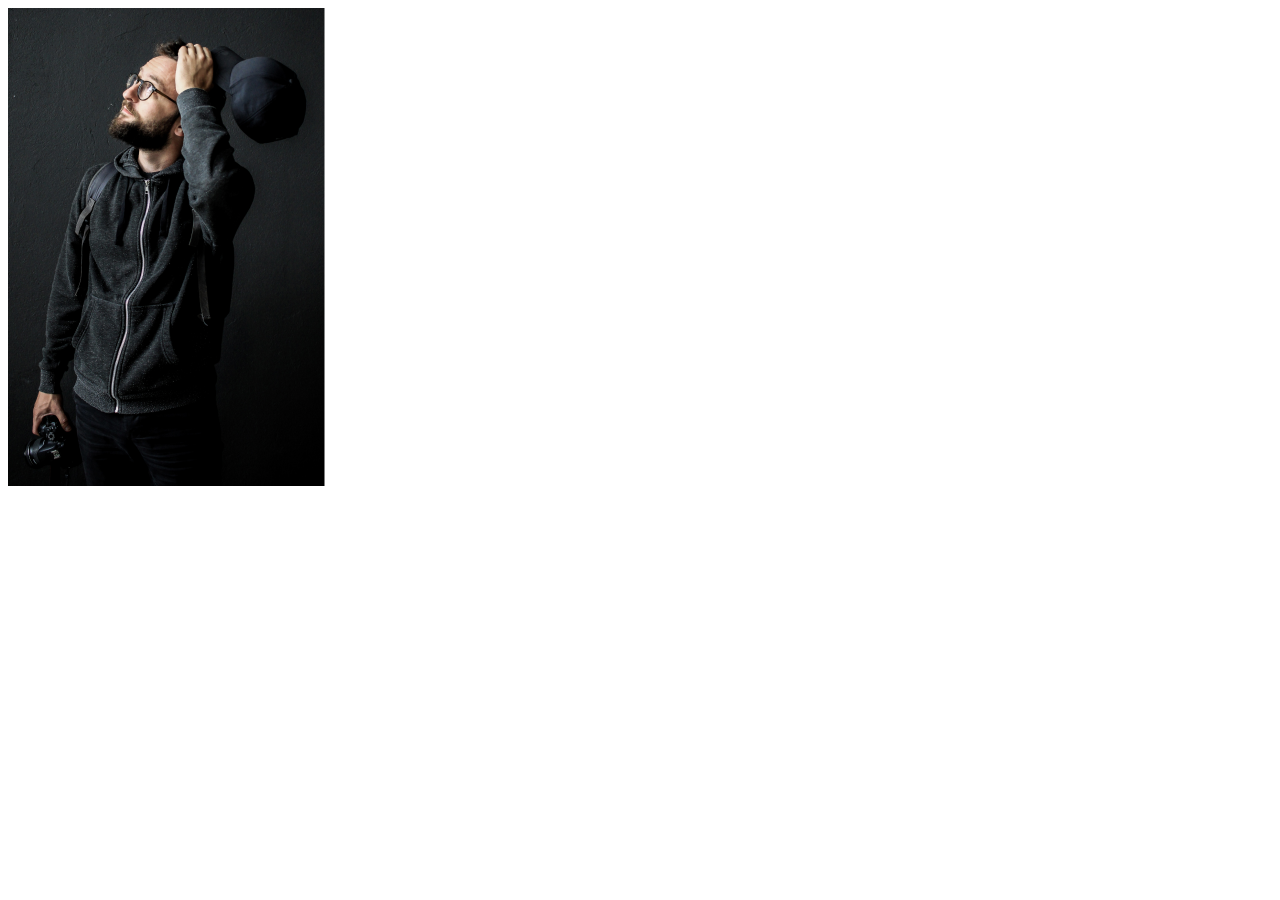
==== src/index.html @ 179595b4 "Первичная инициализация" ====
<!DOCTYPE html>
<html lang="en">
<head>
    <meta charset="UTF-8">
    <meta http-equiv="X-UA-Compatible" content="IE=edge">
    <meta name="viewport" content="width=device-width, initial-scale=1.0">
    <title>boilerplate</title>
</head>
<body>
    <img src="./img/hero-small.png" alt="">
    
</body>
</html>
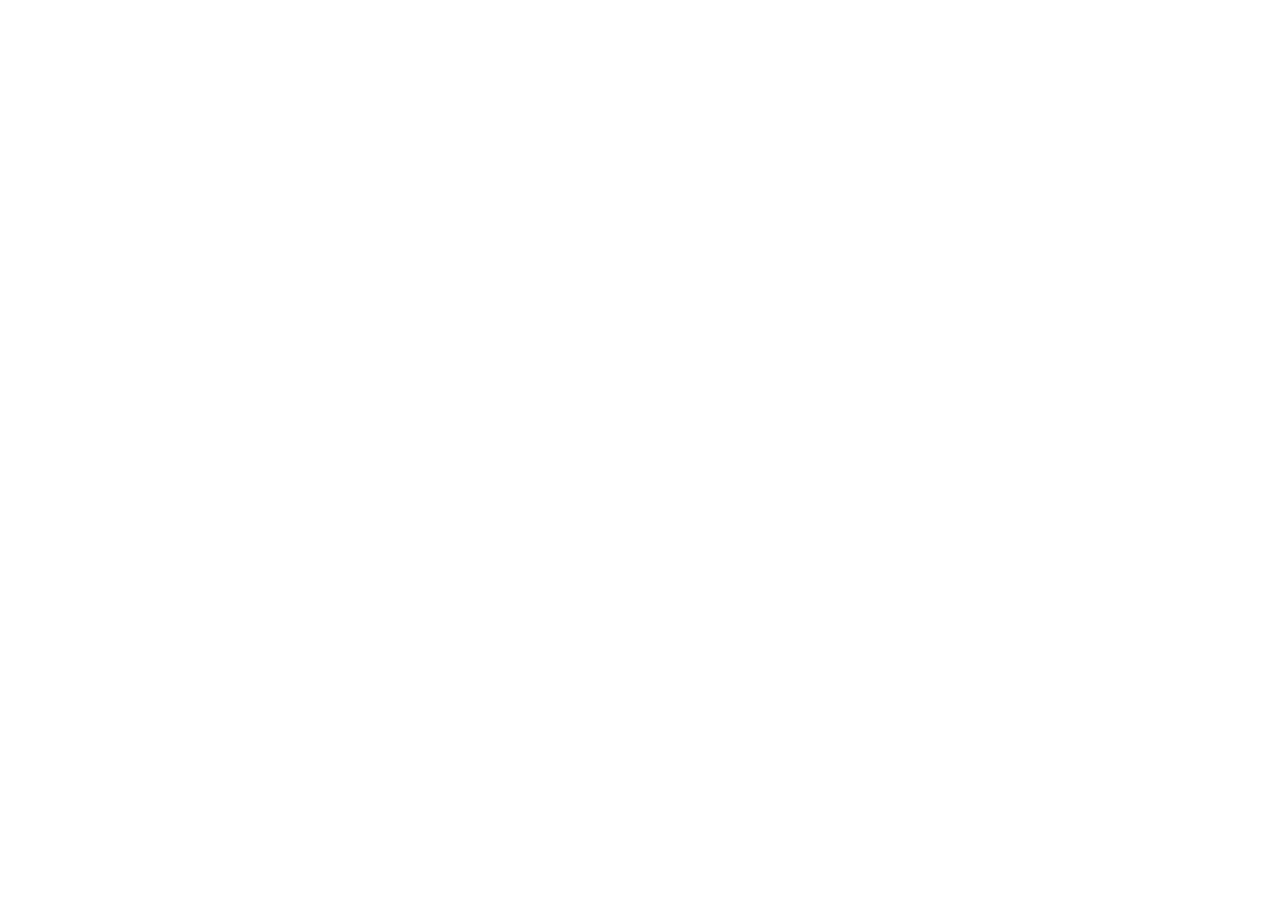
==== commit 568b4adb: "Добавлены Ассеты, подготовлены основные элементы страницы" ====
--- a/src/index.html
+++ b/src/index.html
@@ -7,7 +7,8 @@
     <title>boilerplate</title>
 </head>
 <body>
-    <img src="./img/hero-small.png" alt="">
-    
+
+    <main class="main"></main>
+            
 </body>
 </html>
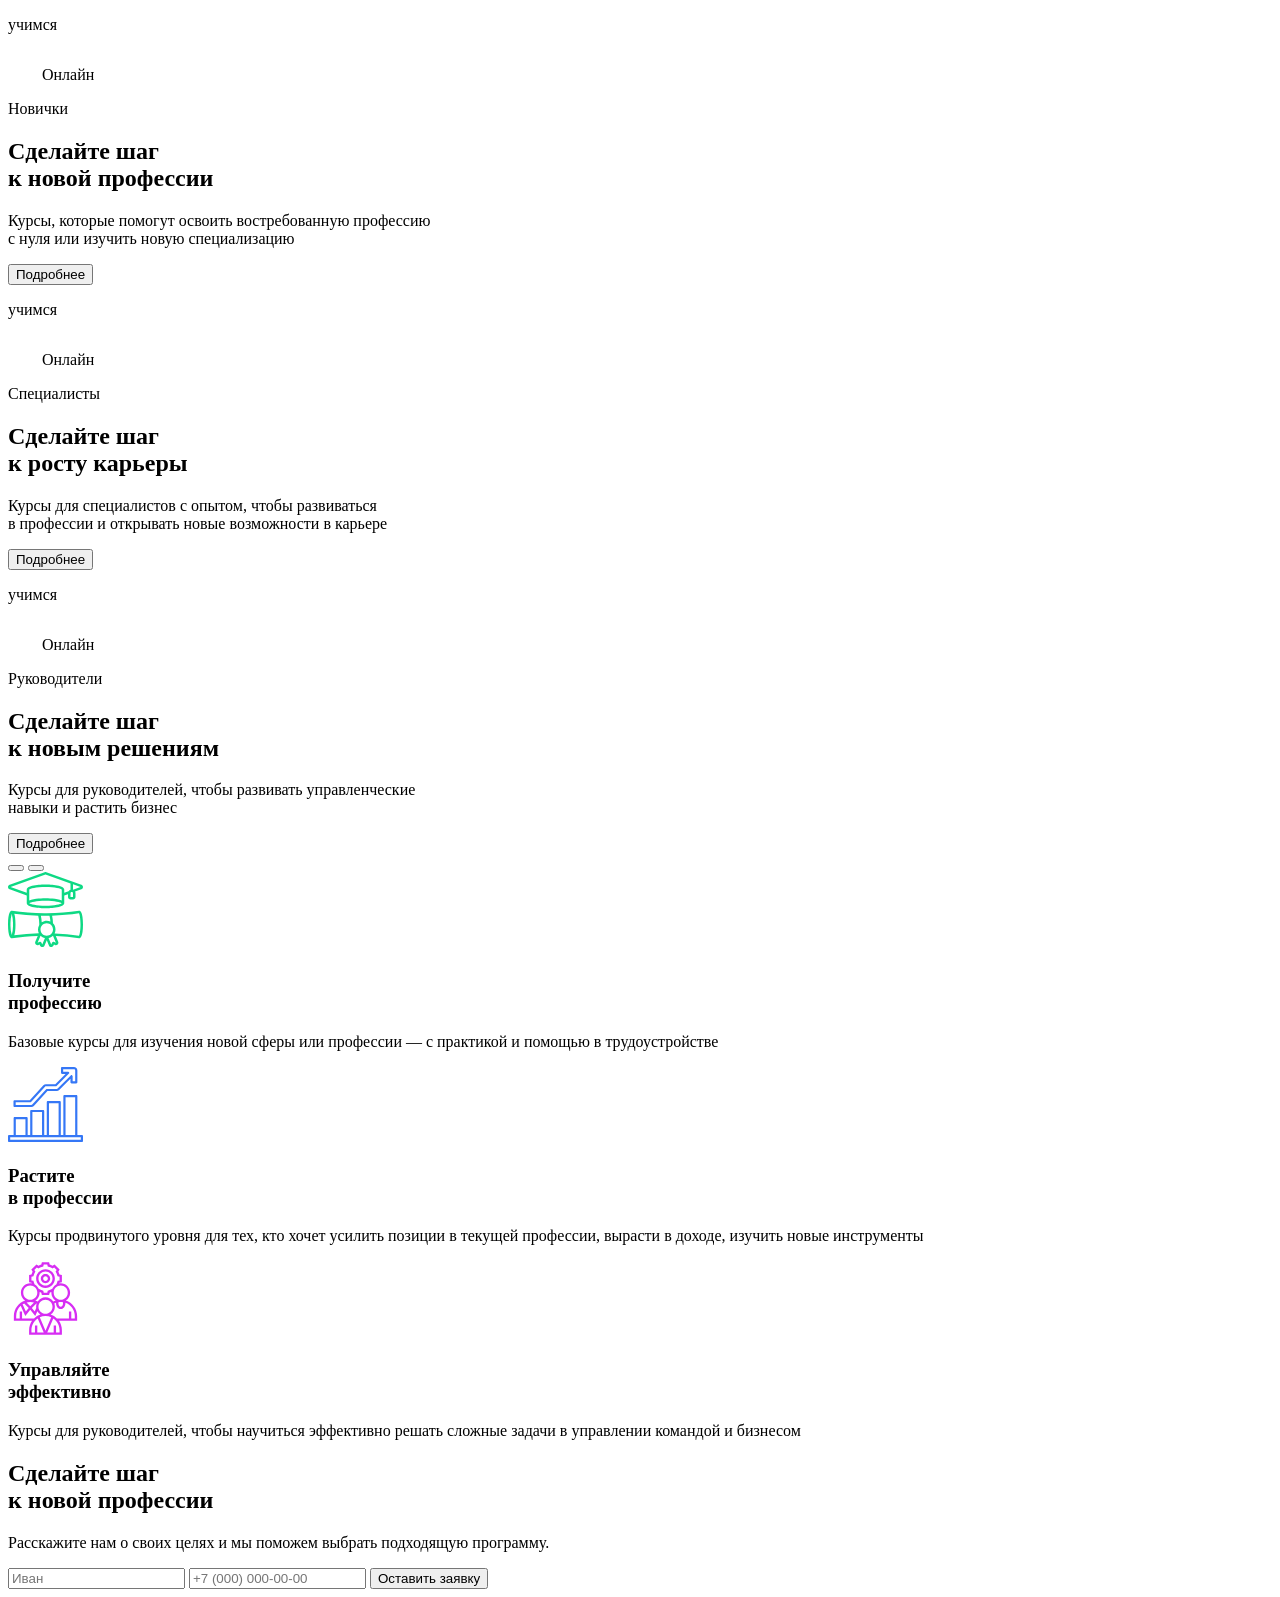
==== commit cca9512d: "Секции карусель, курсы, наброски фидбек" ====
--- a/src/index.html
+++ b/src/index.html
@@ -1,14 +1,255 @@
 <!DOCTYPE html>
 <html lang="en">
-<head>
-    <meta charset="UTF-8">
-    <meta http-equiv="X-UA-Compatible" content="IE=edge">
-    <meta name="viewport" content="width=device-width, initial-scale=1.0">
-    <title>boilerplate</title>
-</head>
-<body>
+    <head>
+        <meta charset="UTF-8" />
+        <meta http-equiv="X-UA-Compatible" content="IE=edge" />
+        <meta name="viewport" content="width=device-width, initial-scale=1.0" />
+        <title>Daring & Young</title>
+    </head>
+    <body>
+        <main class="main">
+            <section class="carousel">
+                <div class="carousel__gallery">
+                    <div class="slide slide-green">
+                        <div class="carousel__container">
+                            <div class="logo">
+                                <p>учимся</p>
+                                <svg
+                                    width="30"
+                                    height="30"
+                                    viewBox="0 0 30 30"
+                                    fill="none"
+                                    xmlns="http://www.w3.org/2000/svg"
+                                >
+                                    <path
+                                        d="M27.6563 16.2938V11.686L28.8891 10.6735C28.9469 10.6282 28.993 10.5696 29.0232 10.5027C29.0534 10.4357 29.0669 10.3624 29.0625 10.2891C29.0576 10.2155 29.036 10.1439 28.9995 10.0798C28.9629 10.0157 28.9124 9.96063 28.8516 9.91881L15.2578 1.01255C15.1805 0.964302 15.0912 0.938721 15 0.938721C14.9089 0.938721 14.8195 0.964302 14.7422 1.01255L1.14844 9.91881C1.08764 9.96063 1.03708 10.0157 1.00055 10.0798C0.964019 10.1439 0.942468 10.2155 0.937507 10.2891C0.933146 10.3624 0.946651 10.4357 0.976861 10.5027C1.00707 10.5696 1.05308 10.6282 1.11094 10.6735L6.09376 14.7516V15.0188C5.46559 16.3532 5.1453 17.8117 5.15655 19.2865C5.1678 20.7613 5.5103 22.2148 6.15875 23.5394C6.80719 24.8641 7.74501 26.0261 8.9029 26.9396C10.0608 27.8531 11.4091 28.4948 12.8483 28.8171C14.2875 29.1395 15.7808 29.1344 17.2177 28.8021C18.6546 28.4698 19.9986 27.8189 21.1501 26.8975C22.3017 25.976 23.2315 24.8076 23.8708 23.4785C24.5102 22.1494 24.8427 20.6937 24.8438 19.2188C24.8475 17.7665 24.5272 16.3317 23.9063 15.0188V14.7516L26.7188 12.4501V16.2938L25.5703 18.5907C25.4632 18.8053 25.4127 19.0437 25.4237 19.2833C25.4347 19.523 25.5069 19.7558 25.6332 19.9597C25.7596 20.1635 25.936 20.3317 26.1457 20.4482C26.3554 20.5646 26.5914 20.6255 26.8313 20.6251H27.5438C27.7836 20.6255 28.0196 20.5646 28.2293 20.4482C28.439 20.3317 28.6154 20.1635 28.7418 19.9597C28.8682 19.7558 28.9403 19.523 28.9513 19.2833C28.9623 19.0437 28.9118 18.8053 28.8047 18.5907L27.6563 16.2938ZM11.2594 18.7501C11.2752 16.8756 11.6113 15.0176 12.2531 13.2563C13.1659 13.166 14.0828 13.1222 15 13.1251C15.9173 13.1222 16.8341 13.166 17.7469 13.2563C18.3888 15.0176 18.7248 16.8756 18.7406 18.7501H11.2594ZM18.7406 19.6876C18.7207 21.1327 18.524 22.5699 18.1547 23.9672C16.1109 23.261 13.8892 23.261 11.8453 23.9672C11.4761 22.5699 11.2793 21.1327 11.2594 19.6876H18.7406ZM15 12.1876C11.7938 12.1876 8.57345 12.6985 7.03126 13.6782V10.7813C7.03126 10.1438 9.84376 8.9063 15 8.9063C20.1563 8.9063 22.9688 10.1438 22.9688 10.7813V13.6782C21.4266 12.6985 18.2063 12.1876 15 12.1876ZM11.2031 13.3829C10.6391 15.1169 10.3419 16.9267 10.3219 18.7501H6.10782C6.16576 17.5634 6.46396 16.4009 6.98438 15.3329C7.0159 15.2687 7.03196 15.1981 7.03126 15.1266V15.0001C7.03126 14.5454 8.48438 13.7813 11.2031 13.3829ZM6.1172 19.6876H10.3219C10.3441 21.2494 10.563 22.8023 10.9734 24.3094C10.2063 24.6557 9.48644 25.0983 8.83126 25.6266C7.20316 24.0649 6.23243 21.9407 6.1172 19.6876ZM9.55313 26.2501C10.0806 25.8383 10.653 25.4876 11.2594 25.2047C11.5763 26.1496 12.0588 27.0305 12.6844 27.8063C11.5475 27.5011 10.4829 26.972 9.55313 26.2501ZM15 28.1251C13.95 28.1251 12.8578 26.9157 12.1266 24.8626C13.9871 24.2126 16.013 24.2126 17.8735 24.8626C17.1422 26.9157 16.05 28.1251 15 28.1251ZM17.3156 27.8063C17.9412 27.0305 18.4238 26.1496 18.7406 25.2047C19.347 25.4876 19.9194 25.8383 20.4469 26.2501C19.5171 26.972 18.4525 27.5011 17.3156 27.8063ZM21.1688 25.6266C20.5136 25.0983 19.7937 24.6557 19.0266 24.3094C19.437 22.8023 19.6559 21.2494 19.6781 19.6876H23.8828C23.7676 21.9407 22.7969 24.0649 21.1688 25.6266ZM19.6781 18.7501C19.6581 16.9267 19.3609 15.1169 18.7969 13.3829C21.5156 13.7813 22.9688 14.5454 22.9688 15.0001V15.1266C22.9681 15.1981 22.9841 15.2687 23.0156 15.3329C23.5361 16.4009 23.8343 17.5634 23.8922 18.7501H19.6781ZM23.9063 13.5422V10.7813C23.9063 8.93443 19.425 7.9688 15 7.9688C10.575 7.9688 6.09376 8.93443 6.09376 10.7813V13.5422L2.19844 10.3547L15 1.9688L27.8016 10.3547L23.9063 13.5422ZM27.9422 19.4672C27.9012 19.5359 27.8427 19.5924 27.7727 19.6311C27.7027 19.6698 27.6237 19.6893 27.5438 19.6876H26.8313C26.7513 19.6893 26.6723 19.6698 26.6023 19.6311C26.5324 19.5924 26.4739 19.5359 26.4328 19.4672C26.3901 19.399 26.3655 19.321 26.3614 19.2406C26.3573 19.1602 26.3738 19.0801 26.4094 19.0079L27.1875 17.4563L27.9656 19.0079C28.0012 19.0801 28.0177 19.1602 28.0136 19.2406C28.0095 19.321 27.9849 19.399 27.9422 19.4672Z"
+                                        fill="white"
+                                    />
+                                </svg>
+                                <span>Онлайн</span>
+                            </div>
+                            <div class="slide__wrapper">
+                                <div class="slide__content">
+                                    <p class="slide__anchor">Новички</p>
+                                    <h1 class="title slide__title">
+                                        Сделайте шаг<br />к&nbsp;новой профессии
+                                    </h1>
+                                    <p class="descr slide__descr">
+                                        Курсы, которые помогут освоить
+                                        востребованную профессию <br />
+                                        с&nbsp;нуля или изучить новую
+                                        специализацию
+                                    </p>
+                                </div>
+                                <button class="button button__more">
+                                    Подробнее
+                                </button>
+                            </div>
+                        </div>
+                    </div>
+                    <div class="slide slide-blue">
+                        <div class="carousel__container">
+                            <div class="logo">
+                                <p>учимся</p>
+                                <svg
+                                    width="30"
+                                    height="30"
+                                    viewBox="0 0 30 30"
+                                    fill="none"
+                                    xmlns="http://www.w3.org/2000/svg"
+                                >
+                                    <path
+                                        d="M27.6563 16.2938V11.686L28.8891 10.6735C28.9469 10.6282 28.993 10.5696 29.0232 10.5027C29.0534 10.4357 29.0669 10.3624 29.0625 10.2891C29.0576 10.2155 29.036 10.1439 28.9995 10.0798C28.9629 10.0157 28.9124 9.96063 28.8516 9.91881L15.2578 1.01255C15.1805 0.964302 15.0912 0.938721 15 0.938721C14.9089 0.938721 14.8195 0.964302 14.7422 1.01255L1.14844 9.91881C1.08764 9.96063 1.03708 10.0157 1.00055 10.0798C0.964019 10.1439 0.942468 10.2155 0.937507 10.2891C0.933146 10.3624 0.946651 10.4357 0.976861 10.5027C1.00707 10.5696 1.05308 10.6282 1.11094 10.6735L6.09376 14.7516V15.0188C5.46559 16.3532 5.1453 17.8117 5.15655 19.2865C5.1678 20.7613 5.5103 22.2148 6.15875 23.5394C6.80719 24.8641 7.74501 26.0261 8.9029 26.9396C10.0608 27.8531 11.4091 28.4948 12.8483 28.8171C14.2875 29.1395 15.7808 29.1344 17.2177 28.8021C18.6546 28.4698 19.9986 27.8189 21.1501 26.8975C22.3017 25.976 23.2315 24.8076 23.8708 23.4785C24.5102 22.1494 24.8427 20.6937 24.8438 19.2188C24.8475 17.7665 24.5272 16.3317 23.9063 15.0188V14.7516L26.7188 12.4501V16.2938L25.5703 18.5907C25.4632 18.8053 25.4127 19.0437 25.4237 19.2833C25.4347 19.523 25.5069 19.7558 25.6332 19.9597C25.7596 20.1635 25.936 20.3317 26.1457 20.4482C26.3554 20.5646 26.5914 20.6255 26.8313 20.6251H27.5438C27.7836 20.6255 28.0196 20.5646 28.2293 20.4482C28.439 20.3317 28.6154 20.1635 28.7418 19.9597C28.8682 19.7558 28.9403 19.523 28.9513 19.2833C28.9623 19.0437 28.9118 18.8053 28.8047 18.5907L27.6563 16.2938ZM11.2594 18.7501C11.2752 16.8756 11.6113 15.0176 12.2531 13.2563C13.1659 13.166 14.0828 13.1222 15 13.1251C15.9173 13.1222 16.8341 13.166 17.7469 13.2563C18.3888 15.0176 18.7248 16.8756 18.7406 18.7501H11.2594ZM18.7406 19.6876C18.7207 21.1327 18.524 22.5699 18.1547 23.9672C16.1109 23.261 13.8892 23.261 11.8453 23.9672C11.4761 22.5699 11.2793 21.1327 11.2594 19.6876H18.7406ZM15 12.1876C11.7938 12.1876 8.57345 12.6985 7.03126 13.6782V10.7813C7.03126 10.1438 9.84376 8.9063 15 8.9063C20.1563 8.9063 22.9688 10.1438 22.9688 10.7813V13.6782C21.4266 12.6985 18.2063 12.1876 15 12.1876ZM11.2031 13.3829C10.6391 15.1169 10.3419 16.9267 10.3219 18.7501H6.10782C6.16576 17.5634 6.46396 16.4009 6.98438 15.3329C7.0159 15.2687 7.03196 15.1981 7.03126 15.1266V15.0001C7.03126 14.5454 8.48438 13.7813 11.2031 13.3829ZM6.1172 19.6876H10.3219C10.3441 21.2494 10.563 22.8023 10.9734 24.3094C10.2063 24.6557 9.48644 25.0983 8.83126 25.6266C7.20316 24.0649 6.23243 21.9407 6.1172 19.6876ZM9.55313 26.2501C10.0806 25.8383 10.653 25.4876 11.2594 25.2047C11.5763 26.1496 12.0588 27.0305 12.6844 27.8063C11.5475 27.5011 10.4829 26.972 9.55313 26.2501ZM15 28.1251C13.95 28.1251 12.8578 26.9157 12.1266 24.8626C13.9871 24.2126 16.013 24.2126 17.8735 24.8626C17.1422 26.9157 16.05 28.1251 15 28.1251ZM17.3156 27.8063C17.9412 27.0305 18.4238 26.1496 18.7406 25.2047C19.347 25.4876 19.9194 25.8383 20.4469 26.2501C19.5171 26.972 18.4525 27.5011 17.3156 27.8063ZM21.1688 25.6266C20.5136 25.0983 19.7937 24.6557 19.0266 24.3094C19.437 22.8023 19.6559 21.2494 19.6781 19.6876H23.8828C23.7676 21.9407 22.7969 24.0649 21.1688 25.6266ZM19.6781 18.7501C19.6581 16.9267 19.3609 15.1169 18.7969 13.3829C21.5156 13.7813 22.9688 14.5454 22.9688 15.0001V15.1266C22.9681 15.1981 22.9841 15.2687 23.0156 15.3329C23.5361 16.4009 23.8343 17.5634 23.8922 18.7501H19.6781ZM23.9063 13.5422V10.7813C23.9063 8.93443 19.425 7.9688 15 7.9688C10.575 7.9688 6.09376 8.93443 6.09376 10.7813V13.5422L2.19844 10.3547L15 1.9688L27.8016 10.3547L23.9063 13.5422ZM27.9422 19.4672C27.9012 19.5359 27.8427 19.5924 27.7727 19.6311C27.7027 19.6698 27.6237 19.6893 27.5438 19.6876H26.8313C26.7513 19.6893 26.6723 19.6698 26.6023 19.6311C26.5324 19.5924 26.4739 19.5359 26.4328 19.4672C26.3901 19.399 26.3655 19.321 26.3614 19.2406C26.3573 19.1602 26.3738 19.0801 26.4094 19.0079L27.1875 17.4563L27.9656 19.0079C28.0012 19.0801 28.0177 19.1602 28.0136 19.2406C28.0095 19.321 27.9849 19.399 27.9422 19.4672Z"
+                                        fill="white"
+                                    />
+                                </svg>
+                                <span>Онлайн</span>
+                            </div>
+                            <div class="slide__wrapper">
+                                <div class="slide__content">
+                                    <p class="slide__anchor">Специалисты</p>
+                                    <h1 class="title slide__title">
+                                        Сделайте шаг <br />
+                                        к&nbsp;росту карьеры
+                                    </h1>
+                                    <p class="descr slide__descr">
+                                        Курсы для специалистов с&nbsp;опытом,
+                                        чтобы развиваться <br />
+                                        в&nbsp;профессии и&nbsp;открывать новые
+                                        возможности в&nbsp;карьере
+                                    </p>
+                                </div>
+                                <button class="button button__more">
+                                    Подробнее
+                                </button>
+                            </div>
+                        </div>
+                    </div>
+                    <div class="slide slide-purple">
+                        <div class="carousel__container">
+                            <div class="logo">
+                                <p>учимся</p>
+                                <svg
+                                    width="30"
+                                    height="30"
+                                    viewBox="0 0 30 30"
+                                    fill="none"
+                                    xmlns="http://www.w3.org/2000/svg"
+                                >
+                                    <path
+                                        d="M27.6563 16.2938V11.686L28.8891 10.6735C28.9469 10.6282 28.993 10.5696 29.0232 10.5027C29.0534 10.4357 29.0669 10.3624 29.0625 10.2891C29.0576 10.2155 29.036 10.1439 28.9995 10.0798C28.9629 10.0157 28.9124 9.96063 28.8516 9.91881L15.2578 1.01255C15.1805 0.964302 15.0912 0.938721 15 0.938721C14.9089 0.938721 14.8195 0.964302 14.7422 1.01255L1.14844 9.91881C1.08764 9.96063 1.03708 10.0157 1.00055 10.0798C0.964019 10.1439 0.942468 10.2155 0.937507 10.2891C0.933146 10.3624 0.946651 10.4357 0.976861 10.5027C1.00707 10.5696 1.05308 10.6282 1.11094 10.6735L6.09376 14.7516V15.0188C5.46559 16.3532 5.1453 17.8117 5.15655 19.2865C5.1678 20.7613 5.5103 22.2148 6.15875 23.5394C6.80719 24.8641 7.74501 26.0261 8.9029 26.9396C10.0608 27.8531 11.4091 28.4948 12.8483 28.8171C14.2875 29.1395 15.7808 29.1344 17.2177 28.8021C18.6546 28.4698 19.9986 27.8189 21.1501 26.8975C22.3017 25.976 23.2315 24.8076 23.8708 23.4785C24.5102 22.1494 24.8427 20.6937 24.8438 19.2188C24.8475 17.7665 24.5272 16.3317 23.9063 15.0188V14.7516L26.7188 12.4501V16.2938L25.5703 18.5907C25.4632 18.8053 25.4127 19.0437 25.4237 19.2833C25.4347 19.523 25.5069 19.7558 25.6332 19.9597C25.7596 20.1635 25.936 20.3317 26.1457 20.4482C26.3554 20.5646 26.5914 20.6255 26.8313 20.6251H27.5438C27.7836 20.6255 28.0196 20.5646 28.2293 20.4482C28.439 20.3317 28.6154 20.1635 28.7418 19.9597C28.8682 19.7558 28.9403 19.523 28.9513 19.2833C28.9623 19.0437 28.9118 18.8053 28.8047 18.5907L27.6563 16.2938ZM11.2594 18.7501C11.2752 16.8756 11.6113 15.0176 12.2531 13.2563C13.1659 13.166 14.0828 13.1222 15 13.1251C15.9173 13.1222 16.8341 13.166 17.7469 13.2563C18.3888 15.0176 18.7248 16.8756 18.7406 18.7501H11.2594ZM18.7406 19.6876C18.7207 21.1327 18.524 22.5699 18.1547 23.9672C16.1109 23.261 13.8892 23.261 11.8453 23.9672C11.4761 22.5699 11.2793 21.1327 11.2594 19.6876H18.7406ZM15 12.1876C11.7938 12.1876 8.57345 12.6985 7.03126 13.6782V10.7813C7.03126 10.1438 9.84376 8.9063 15 8.9063C20.1563 8.9063 22.9688 10.1438 22.9688 10.7813V13.6782C21.4266 12.6985 18.2063 12.1876 15 12.1876ZM11.2031 13.3829C10.6391 15.1169 10.3419 16.9267 10.3219 18.7501H6.10782C6.16576 17.5634 6.46396 16.4009 6.98438 15.3329C7.0159 15.2687 7.03196 15.1981 7.03126 15.1266V15.0001C7.03126 14.5454 8.48438 13.7813 11.2031 13.3829ZM6.1172 19.6876H10.3219C10.3441 21.2494 10.563 22.8023 10.9734 24.3094C10.2063 24.6557 9.48644 25.0983 8.83126 25.6266C7.20316 24.0649 6.23243 21.9407 6.1172 19.6876ZM9.55313 26.2501C10.0806 25.8383 10.653 25.4876 11.2594 25.2047C11.5763 26.1496 12.0588 27.0305 12.6844 27.8063C11.5475 27.5011 10.4829 26.972 9.55313 26.2501ZM15 28.1251C13.95 28.1251 12.8578 26.9157 12.1266 24.8626C13.9871 24.2126 16.013 24.2126 17.8735 24.8626C17.1422 26.9157 16.05 28.1251 15 28.1251ZM17.3156 27.8063C17.9412 27.0305 18.4238 26.1496 18.7406 25.2047C19.347 25.4876 19.9194 25.8383 20.4469 26.2501C19.5171 26.972 18.4525 27.5011 17.3156 27.8063ZM21.1688 25.6266C20.5136 25.0983 19.7937 24.6557 19.0266 24.3094C19.437 22.8023 19.6559 21.2494 19.6781 19.6876H23.8828C23.7676 21.9407 22.7969 24.0649 21.1688 25.6266ZM19.6781 18.7501C19.6581 16.9267 19.3609 15.1169 18.7969 13.3829C21.5156 13.7813 22.9688 14.5454 22.9688 15.0001V15.1266C22.9681 15.1981 22.9841 15.2687 23.0156 15.3329C23.5361 16.4009 23.8343 17.5634 23.8922 18.7501H19.6781ZM23.9063 13.5422V10.7813C23.9063 8.93443 19.425 7.9688 15 7.9688C10.575 7.9688 6.09376 8.93443 6.09376 10.7813V13.5422L2.19844 10.3547L15 1.9688L27.8016 10.3547L23.9063 13.5422ZM27.9422 19.4672C27.9012 19.5359 27.8427 19.5924 27.7727 19.6311C27.7027 19.6698 27.6237 19.6893 27.5438 19.6876H26.8313C26.7513 19.6893 26.6723 19.6698 26.6023 19.6311C26.5324 19.5924 26.4739 19.5359 26.4328 19.4672C26.3901 19.399 26.3655 19.321 26.3614 19.2406C26.3573 19.1602 26.3738 19.0801 26.4094 19.0079L27.1875 17.4563L27.9656 19.0079C28.0012 19.0801 28.0177 19.1602 28.0136 19.2406C28.0095 19.321 27.9849 19.399 27.9422 19.4672Z"
+                                        fill="white"
+                                    />
+                                </svg>
+                                <span>Онлайн</span>
+                            </div>
+                            <div class="slide__wrapper">
+                                <div class="slide__content">
+                                    <p class="slide__anchor">Руководители</p>
+                                    <h1 class="title slide__title">
+                                        Сделайте шаг<br />к&nbsp;новым решениям
+                                    </h1>
+                                    <p class="descr slide__descr">
+                                        Курсы для руководителей, чтобы развивать
+                                        управленческие <br />
+                                        навыки и&nbsp;растить бизнес
+                                    </p>
+                                </div>
+                                <button class="button button__more">
+                                    Подробнее
+                                </button>
+                            </div>
+                        </div>
+                    </div>
+                </div>
 
-    <main class="main"></main>
-            
-</body>
-</html>+                <button class="carousel__prev"></button>
+                <button class="carousel__next"></button>
+            </section>
+
+            <section class="courses">
+                <div class="container">
+                    <div class="courses__wrapper">
+                        <div class="courses__item">
+                            <div class="courses__svg">
+                                <svg
+                                    width="75"
+                                    height="75"
+                                    viewBox="0 0 75 75"
+                                    fill="none"
+                                    xmlns="http://www.w3.org/2000/svg"
+                                >
+                                    <path
+                                        d="M73.3363 12.6475L38.3488 0.147474C37.7963 -0.0475304 37.1937 -0.0475304 36.6413 0.147474L1.6625 12.6475C0.671101 13.0048 0.0102539 13.9455 0.0102539 14.9993C0.0102539 16.0532 0.671101 16.9939 1.6625 17.3512L18.75 23.4562V31.25C18.75 36.11 35.5813 36.25 37.5 36.25C39.4188 36.25 56.25 36.11 56.25 31.25V23.4562L60 22.125V25C60 26.3807 61.1193 27.5 62.5 27.5H65C66.3807 27.5 67.5 26.3807 67.5 25V21.25C67.4963 20.6711 67.3567 20.1013 67.0925 19.5862L73.3425 17.3512C74.3339 16.9939 74.9948 16.0532 74.9948 14.9993C74.9948 13.9455 74.3339 13.0048 73.3425 12.6475H73.3363ZM53.75 28.5C48.9888 26.3325 38.9563 26.25 37.5 26.25C36.0438 26.25 26.0113 26.3325 21.25 28.5V17.61C22 16.6475 27.895 15 37.5 15C47.105 15 53 16.6475 53.75 17.61V28.5ZM37.5 33.75C28.25 33.75 22.4413 32.2225 21.355 31.25C22.4413 30.2775 28.2525 28.75 37.5 28.75C46.7475 28.75 52.5588 30.2775 53.645 31.25C52.5588 32.2225 46.75 33.75 37.5 33.75ZM60.5863 19.2562L56.25 20.8025V17.5C56.25 12.64 39.4188 12.5 37.5 12.5C35.5813 12.5 18.75 12.64 18.75 17.5V20.8012L2.5 15L37.5175 2.49997L62.5 11.4275V17.73C61.7096 18.0109 61.0359 18.5481 60.5863 19.2562ZM65 25H62.5V21.25C62.5 20.5596 63.0597 20 63.75 20C64.4404 20 65 20.5596 65 21.25V25ZM65 17.68V12.3212L72.5 15L65 17.68Z"
+                                        fill="#0ED984"
+                                    />
+                                    <path
+                                        d="M71.25 38.7499C71.175 38.7497 71.1001 38.7564 71.0262 38.7699C59.9354 40.4942 48.7238 41.3235 37.5 41.2499C26.2762 41.3235 15.0646 40.4942 3.97375 38.7699C3.89982 38.7573 3.825 38.7506 3.75 38.7499C2.875 38.7499 0 39.7411 0 52.4999C0 65.2586 2.875 66.2499 3.75 66.2499C3.82506 66.2483 3.89988 66.2408 3.97375 66.2274C12.4959 64.8775 21.098 64.0933 29.7237 63.8799L27.2837 69.7324C26.9089 70.6695 27.1368 71.7402 27.8608 72.4434C28.5848 73.1466 29.6617 73.3432 30.5875 72.9411L31.5438 72.5324L31.9575 73.4836C32.3483 74.406 33.2545 75.0037 34.2563 74.9999H34.2875C35.2967 74.992 36.2015 74.376 36.5788 73.4399L38.75 68.2424L40.9137 73.4199C41.2877 74.3648 42.1963 74.9894 43.2125 74.9999H43.25C44.245 75.004 45.1462 74.4136 45.54 73.4999L45.9575 72.5411L46.8988 72.9449C47.8285 73.3553 48.9144 73.1598 49.6426 72.4508C50.3709 71.7418 50.5954 70.6616 50.21 69.7211L47.8175 63.9836C55.5945 64.259 63.3474 65.0104 71.0325 66.2336C71.1044 66.2455 71.1772 66.251 71.25 66.2499C72.125 66.2499 75 65.2586 75 52.4999C75 39.7411 72.125 38.7499 71.25 38.7499ZM41.5 43.7124C42.0191 45.6211 42.3214 47.5822 42.4013 49.5586C39.567 48.2407 36.2428 48.5497 33.7 50.3674C33.6361 48.1227 33.3484 45.89 32.8413 43.7024C34.3554 43.7341 35.9083 43.7499 37.5 43.7499C38.8662 43.7499 40.1925 43.7349 41.5 43.7124ZM38.75 63.7499C35.2982 63.7499 32.5 60.9517 32.5 57.4999C32.5 54.0481 35.2982 51.2499 38.75 51.2499C42.2018 51.2499 45 54.0481 45 57.4999C44.9959 60.95 42.2001 63.7458 38.75 63.7499ZM3.75 41.8749C4.70777 45.3317 5.12934 48.9151 5 52.4999C5.12934 56.0846 4.70777 59.668 3.75 63.1249C2.79223 59.668 2.37066 56.0846 2.5 52.4999C2.37066 48.9151 2.79223 45.3317 3.75 41.8749ZM6.275 63.3374C6.95875 61.3549 7.5 58.0374 7.5 52.4999C7.5 46.9624 6.95875 43.6449 6.27375 41.6599C14.217 42.7569 22.2144 43.4175 30.23 43.6386C30.9797 46.5307 31.323 49.5131 31.25 52.4999C31.25 52.6811 31.25 52.8536 31.2425 53.0274C29.7425 55.5169 29.5913 58.5928 30.84 61.2174L30.785 61.3499C22.584 61.5509 14.401 62.2153 6.275 63.3399V63.3374ZM34.2588 72.4999L33.3462 70.3999C33.0718 69.7693 32.3396 69.4789 31.7075 69.7499L29.6038 70.6799L32.535 63.6524C33.7384 64.8718 35.2737 65.7108 36.95 66.0649L34.2588 72.4999ZM45.7925 69.7499C45.1604 69.4789 44.4282 69.7693 44.1538 70.3999L43.2288 72.4786L40.5487 66.0624C42.2263 65.7081 43.7629 64.8688 44.9675 63.6486L47.8925 70.6486L45.7925 69.7499ZM71 63.6874C62.9691 62.4514 54.8712 61.7 46.75 61.4374L46.6612 61.2224C48.2333 57.9098 47.5593 53.9672 44.9762 51.3649C44.9666 48.7726 44.6672 46.1895 44.0837 43.6636C53.0972 43.4618 62.0882 42.676 71 41.3111C71.58 42.2961 72.5 46.1924 72.5 52.4999C72.5 58.8074 71.5737 62.7024 71 63.6874Z"
+                                        fill="#0ED984"
+                                    />
+                                </svg>
+                            </div>
+                            <h3
+                                class="subtitle subtitle-green courses__subtitle"
+                            >
+                                Получите <br />
+                                <span>профессию</span>
+                            </h3>
+                            <p class="descr">
+                                Базовые курсы для изучения новой сферы или
+                                профессии&nbsp;&mdash; с&nbsp;практикой
+                                и&nbsp;помощью в&nbsp;трудоустройстве
+                            </p>
+                        </div>
+                        <div class="courses__item">
+                            <div class="courses__svg">
+                                <svg
+                                    width="75"
+                                    height="75"
+                                    viewBox="0 0 75 75"
+                                    fill="none"
+                                    xmlns="http://www.w3.org/2000/svg"
+                                >
+                                    <path
+                                        d="M73.9014 68.0669H69.3765V50.9268C69.3765 50.32 68.8846 49.8281 68.2778 49.8281C67.6711 49.8281 67.1792 50.32 67.1792 50.9268V68.0669H57.5391V30.312H67.1792V55.7998C67.1792 56.4065 67.6711 56.8984 68.2778 56.8984C68.8846 56.8984 69.3765 56.4065 69.3765 55.7998V29.2134C69.3765 28.6066 68.8846 28.1147 68.2778 28.1147H56.4404C55.8337 28.1147 55.3418 28.6066 55.3418 29.2134V68.0669H52.8041V35.1324C52.8041 34.5256 52.3122 34.0337 51.7055 34.0337H39.8676C39.2609 34.0337 38.769 34.5256 38.769 35.1324V68.0669H36.2312V44.0108C36.2312 43.4041 35.7393 42.9122 35.1325 42.9122H23.2947C22.6879 42.9122 22.196 43.4041 22.196 44.0108V68.0669H19.6582V51.1135C19.6582 50.5068 19.1663 50.0149 18.5596 50.0149H6.72158C6.11484 50.0149 5.62295 50.5068 5.62295 51.1135V68.0669H1.09863C0.491894 68.0669 0 68.5588 0 69.1655V73.9014C0 74.5081 0.491894 75 1.09863 75H22.9639C23.5706 75 24.0625 74.5081 24.0625 73.9014C24.0625 73.2946 23.5706 72.8027 22.9639 72.8027H2.19727V70.2642H72.8027V72.8027H18.0908C17.4841 72.8027 16.9922 73.2946 16.9922 73.9014C16.9922 74.5081 17.4841 75 18.0908 75H73.9014C74.5081 75 75 74.5081 75 73.9014V69.1655C75 68.5588 74.5081 68.0669 73.9014 68.0669ZM40.9663 36.231H50.6068V68.0669H40.9663V36.231ZM24.3932 45.1094H34.0337V68.0669H24.3932V45.1094ZM7.82022 52.2122H17.4608V68.0669H7.82022V52.2122Z"
+                                        fill="#3577F6"
+                                    />
+                                    <path
+                                        d="M6.57422 40.0781H23.2939C24.264 40.0781 25.1956 39.6684 25.8499 38.9543L39.4686 24.0967H48.7456C49.6718 24.0967 50.5424 23.7363 51.1967 23.082L62.4448 11.8339V15.3045C62.4448 15.9113 62.9367 16.4032 63.5435 16.4032H68.2778C68.8846 16.4032 69.3765 15.9113 69.3765 15.3045V3.46582C69.3765 1.55479 67.8217 0 65.9106 0H54.0732C53.4665 0 52.9746 0.491894 52.9746 1.09863V5.83447C52.9746 6.44121 53.4665 6.93311 54.0732 6.93311H57.5426L47.3106 17.165H37.9438C36.9749 17.165 36.0437 17.5748 35.3895 18.2887L21.7692 33.1465H18.7397C18.133 33.1465 17.6411 33.6384 17.6411 34.2451C17.6411 34.8519 18.133 35.3438 18.7397 35.3438H22.2524C22.5604 35.3438 22.8542 35.2146 23.0622 34.9875L37.0091 19.7735C37.2485 19.5123 37.5891 19.3625 37.9437 19.3625H47.7655C48.0568 19.3625 48.3363 19.2467 48.5423 19.0406L60.9715 6.61143C61.2857 6.29722 61.3797 5.82466 61.2097 5.41421C61.0396 5.00361 60.639 4.73599 60.1947 4.73599H55.1717V2.19727H65.9105C66.61 2.19727 67.1791 2.76636 67.1791 3.46582V14.2061H64.6419V9.18164C64.6419 8.73735 64.3743 8.33672 63.9637 8.16665C63.5534 7.99688 63.0806 8.09062 62.7665 8.40483L49.6431 21.5282C49.4038 21.7676 49.0849 21.8994 48.7456 21.8994H38.9854C38.6773 21.8994 38.3836 22.0286 38.1754 22.2557L24.23 37.4697C23.9906 37.731 23.6495 37.8809 23.2939 37.8809H7.67285V35.3438H18.6128C19.2195 35.3438 19.7114 34.8519 19.7114 34.2451C19.7114 33.6384 19.2195 33.1465 18.6128 33.1465H6.57422C5.96748 33.1465 5.47559 33.6384 5.47559 34.2451V38.9795C5.47559 39.5862 5.96748 40.0781 6.57422 40.0781Z"
+                                        fill="#3577F6"
+                                    />
+                                </svg>
+                            </div>
+                            <h3
+                                class="subtitle subtitle-blue courses__subtitle"
+                            >
+                                Растите <br />
+                                <span>в профессии</span>
+                            </h3>
+                            <p class="descr">
+                                Курсы продвинутого уровня для тех, кто хочет
+                                усилить позиции в&nbsp;текущей профессии,
+                                вырасти в&nbsp;доходе, изучить новые инструменты
+                            </p>
+                        </div>
+                        <div class="courses__item">
+                            <div class="courses__svg">
+                                <svg
+                                    width="75"
+                                    height="75"
+                                    viewBox="0 0 75 75"
+                                    fill="none"
+                                    xmlns="http://www.w3.org/2000/svg"
+                                >
+                                    <path
+                                        d="M69.1406 55.0781C69.1406 47.8137 64.391 41.6461 57.8367 39.4945C60.4043 37.8211 62.1094 34.9277 62.1094 31.6406C62.1094 26.4715 57.9035 22.2656 52.7344 22.2656C52.2387 22.2656 51.7559 22.316 51.2812 22.3898C51.3469 22.2 51.4301 22.0148 51.4875 21.8227L53.9062 21.2531V13.9617L51.4898 13.3922C51.2062 12.4406 50.8254 11.5219 50.3508 10.6465L51.6574 8.53359L46.5445 3.41953L44.4316 4.72734C43.5574 4.25508 42.6387 3.87305 41.6848 3.58828L41.1164 1.17188H33.8836L33.3152 3.58828C32.3625 3.87305 31.4426 4.25391 30.5684 4.72734L28.4555 3.41953L23.3426 8.53359L24.6492 10.6465C24.1758 11.5219 23.7949 12.4406 23.5102 13.3922L21.0938 13.9629V21.2555L23.5113 21.825C23.5688 22.016 23.652 22.2012 23.7176 22.391C23.2441 22.316 22.7613 22.2656 22.2656 22.2656C17.0965 22.2656 12.8906 26.4715 12.8906 31.6406C12.8906 34.9277 14.5957 37.8211 17.1633 39.4945C10.609 41.6461 5.85938 47.8137 5.85938 55.0781V59.7656H24.0551C22.1941 62.4258 21.0938 65.6555 21.0938 69.1406V73.8281H53.9062V69.1406C53.9062 65.6555 52.8059 62.4258 50.9449 59.7656H69.1406V55.0781ZM55.0781 42.1875C55.0781 44.093 54.0047 45.7031 52.7344 45.7031C51.4641 45.7031 50.3906 44.093 50.3906 42.1875C50.3906 41.8547 50.4375 41.5254 50.5078 41.1984C51.2414 41.0812 51.9844 41.0156 52.7344 41.0156C53.4949 41.0156 54.2367 41.093 54.9645 41.2102C55.0324 41.5336 55.0781 41.8594 55.0781 42.1875ZM37.5 52.7344C33.6223 52.7344 30.4688 49.5809 30.4688 45.7031C30.4688 41.8254 33.6223 38.6719 37.5 38.6719C41.3777 38.6719 44.5312 41.8254 44.5312 45.7031C44.5312 49.5809 41.3777 52.7344 37.5 52.7344ZM28.3781 42.4195C28.4777 42.4676 28.5785 42.5121 28.677 42.5625C28.3266 43.5469 28.125 44.6004 28.125 45.7031C28.125 46.1707 28.1707 46.6277 28.2375 47.0777L26.6766 50.5125L23.8359 46.9629L28.3781 42.4195ZM37.5 36.3281C34.268 36.3281 31.4133 37.9723 29.727 40.4684C28.9676 40.0805 28.1789 39.7582 27.3703 39.4934C29.9367 37.8187 31.6406 34.9266 31.6406 31.6406C31.6406 31.4227 31.623 31.2094 31.6078 30.9961C32.1633 31.241 32.7328 31.4531 33.3152 31.6277L33.8836 34.0441H41.1164L41.6848 31.6277C42.2672 31.4531 42.8367 31.241 43.3922 30.9961C43.377 31.2094 43.3594 31.4227 43.3594 31.6406C43.3594 34.9277 45.0633 37.8187 47.6297 39.4934C46.8223 39.757 46.0336 40.0816 45.2742 40.4695C43.5879 37.9734 40.732 36.3281 37.5 36.3281ZM59.7656 31.6406C59.7656 35.5184 56.6121 38.6719 52.7344 38.6719C48.8566 38.6719 45.7031 35.5184 45.7031 31.6406C45.7031 27.7629 48.8566 24.6094 52.7344 24.6094C56.6121 24.6094 59.7656 27.7629 59.7656 31.6406ZM25.5973 20.5641L25.4262 19.8668L23.4375 19.398V15.8168L25.425 15.3492L25.5961 14.652C25.8914 13.4473 26.3672 12.2953 27.0141 11.2312L27.3855 10.6184L26.3098 8.88047L28.8 6.39023L30.5379 7.46602L31.1508 7.09336C32.2125 6.44883 33.3645 5.9707 34.5727 5.67539L35.2699 5.5043L35.7398 3.51562H39.2602L39.7277 5.50313L40.425 5.67422C41.6332 5.9707 42.7852 6.44766 43.8469 7.09219L44.4598 7.46484L46.1977 6.38906L48.6879 8.8793L47.6133 10.6184L47.9848 11.2312C48.6316 12.2953 49.1074 13.4473 49.4027 14.652L49.5738 15.3492L51.5625 15.818V19.3992L49.575 19.8668L49.4039 20.5641C49.1672 21.5332 48.7828 22.4777 48.2965 23.3859C46.4367 24.3902 44.9531 26.0051 44.1152 27.9598L43.848 28.1215C42.7863 28.766 41.6344 29.2441 40.4262 29.5395L39.7289 29.7105L39.2613 31.698H35.741L35.2734 29.7094L34.5762 29.5383C33.3703 29.243 32.2184 28.766 31.1543 28.1203L30.8871 27.9586C30.0492 26.0027 28.5656 24.3879 26.7059 23.3836C26.2184 22.4777 25.834 21.5332 25.5973 20.5641ZM15.2344 31.6406C15.2344 27.7629 18.3879 24.6094 22.2656 24.6094C26.1434 24.6094 29.2969 27.7629 29.2969 31.6406C29.2969 35.5184 26.1434 38.6719 22.2656 38.6719C18.3879 38.6719 15.2344 35.5184 15.2344 31.6406ZM25.9699 41.5137L22.2656 45.218L18.5719 41.5242C19.7508 41.202 20.9859 41.0156 22.2656 41.0156C23.5254 41.0156 24.7699 41.1867 25.9699 41.5137ZM20.6953 46.9617L17.8547 50.5113L14.5828 43.3137C15.0867 42.9832 15.6164 42.6926 16.1625 42.4277L20.6953 46.9617ZM8.20312 55.0781C8.20312 51.0258 9.93633 47.3789 12.6891 44.8102L17.3016 54.9574L22.2656 48.7512L27.2297 54.9574L29.3426 50.3086C30.0867 51.6211 31.1367 52.7367 32.3965 53.5582C29.9824 54.3504 27.8156 55.6852 26.0391 57.423H14.0625V50.3918H11.7188V57.423H8.20312V55.0781ZM37.5 55.0781C39.5367 55.0781 41.468 55.5223 43.2176 56.3051L37.5 69.6738L31.7824 56.3039C33.532 55.5223 35.4633 55.0781 37.5 55.0781ZM23.4375 69.1406C23.4375 64.2633 25.9348 59.9613 29.7164 57.4383L35.7234 71.4844H29.2969V64.4531H26.9531V71.4844H23.4375V69.1406ZM51.5625 71.4844H48.0469V64.4531H45.7031V71.4844H39.2766L45.2836 57.4383C49.0652 59.9613 51.5625 64.2633 51.5625 69.1406V71.4844ZM66.7969 57.4219H63.2812V50.3906H60.9375V57.4219H48.9598C47.1832 55.684 45.0152 54.3492 42.6023 53.557C45.1699 51.8836 46.875 48.9902 46.875 45.7031C46.875 44.6016 46.6734 43.548 46.323 42.5648C46.8914 42.273 47.4785 42.0199 48.0797 41.8102C48.0727 41.9355 48.0469 42.0609 48.0469 42.1875C48.0469 45.4184 50.1492 48.0469 52.7344 48.0469C55.3195 48.0469 57.4219 45.4184 57.4219 42.1875C57.4219 42.0656 57.3973 41.9461 57.3902 41.8242C62.8594 43.752 66.7969 48.9574 66.7969 55.0781V57.4219Z"
+                                        fill="#D72DF3"
+                                    />
+                                    <path
+                                        d="M37.5 22.2656C40.0852 22.2656 42.1875 20.1633 42.1875 17.5781C42.1875 14.993 40.0852 12.8906 37.5 12.8906C34.9148 12.8906 32.8125 14.993 32.8125 17.5781C32.8125 20.1633 34.9148 22.2656 37.5 22.2656ZM37.5 15.2344C38.7926 15.2344 39.8438 16.2855 39.8438 17.5781C39.8438 18.8707 38.7926 19.9219 37.5 19.9219C36.2074 19.9219 35.1562 18.8707 35.1562 17.5781C35.1562 16.2855 36.2074 15.2344 37.5 15.2344Z"
+                                        fill="#D72DF3"
+                                    />
+                                    <path
+                                        d="M37.5 26.9531C42.6691 26.9531 46.875 22.7473 46.875 17.5781C46.875 12.409 42.6691 8.20312 37.5 8.20312C32.3309 8.20312 28.125 12.409 28.125 17.5781C28.125 22.7473 32.3309 26.9531 37.5 26.9531ZM37.5 10.5469C41.3777 10.5469 44.5312 13.7004 44.5312 17.5781C44.5312 21.4559 41.3777 24.6094 37.5 24.6094C33.6223 24.6094 30.4688 21.4559 30.4688 17.5781C30.4688 13.7004 33.6223 10.5469 37.5 10.5469Z"
+                                        fill="#D72DF3"
+                                    />
+                                </svg>
+                            </div>
+                            <h3
+                                class="subtitle subtitle-purple courses__subtitle"
+                            >
+                                Управляйте <br />
+                                <span>эффективно</span>
+                            </h3>
+                            <p class="descr">
+                                Курсы для руководителей, чтобы научиться
+                                эффективно решать сложные задачи
+                                в&nbsp;управлении командой и&nbsp;бизнесом
+                            </p>
+                        </div>
+                    </div>
+                </div>
+            </section>
+
+            <section class="feedback">
+                <div class="container">
+                    <div class="feedback__content">
+                        <h2 class="title feedback__title">
+                            Сделайте шаг<br />
+                            к&nbsp;новой профессии
+                        </h2>
+                        <p class="descr">
+                            Расскажите нам о&nbsp;своих целях
+                            и&nbsp;мы&nbsp;поможем выбрать подходящую программу.
+                        </p>
+                    </div>
+                    <form class="feedback__form" onsubmit="return false">
+                        <input type="text" placeholder="Иван">
+                        <input type="tel" placeholder="+7 (000) 000-00-00">
+                        <button type="submit">Оставить заявку</button>
+                    </form>
+                </div>
+            </section>
+        </main>
+    </body>
+</html>
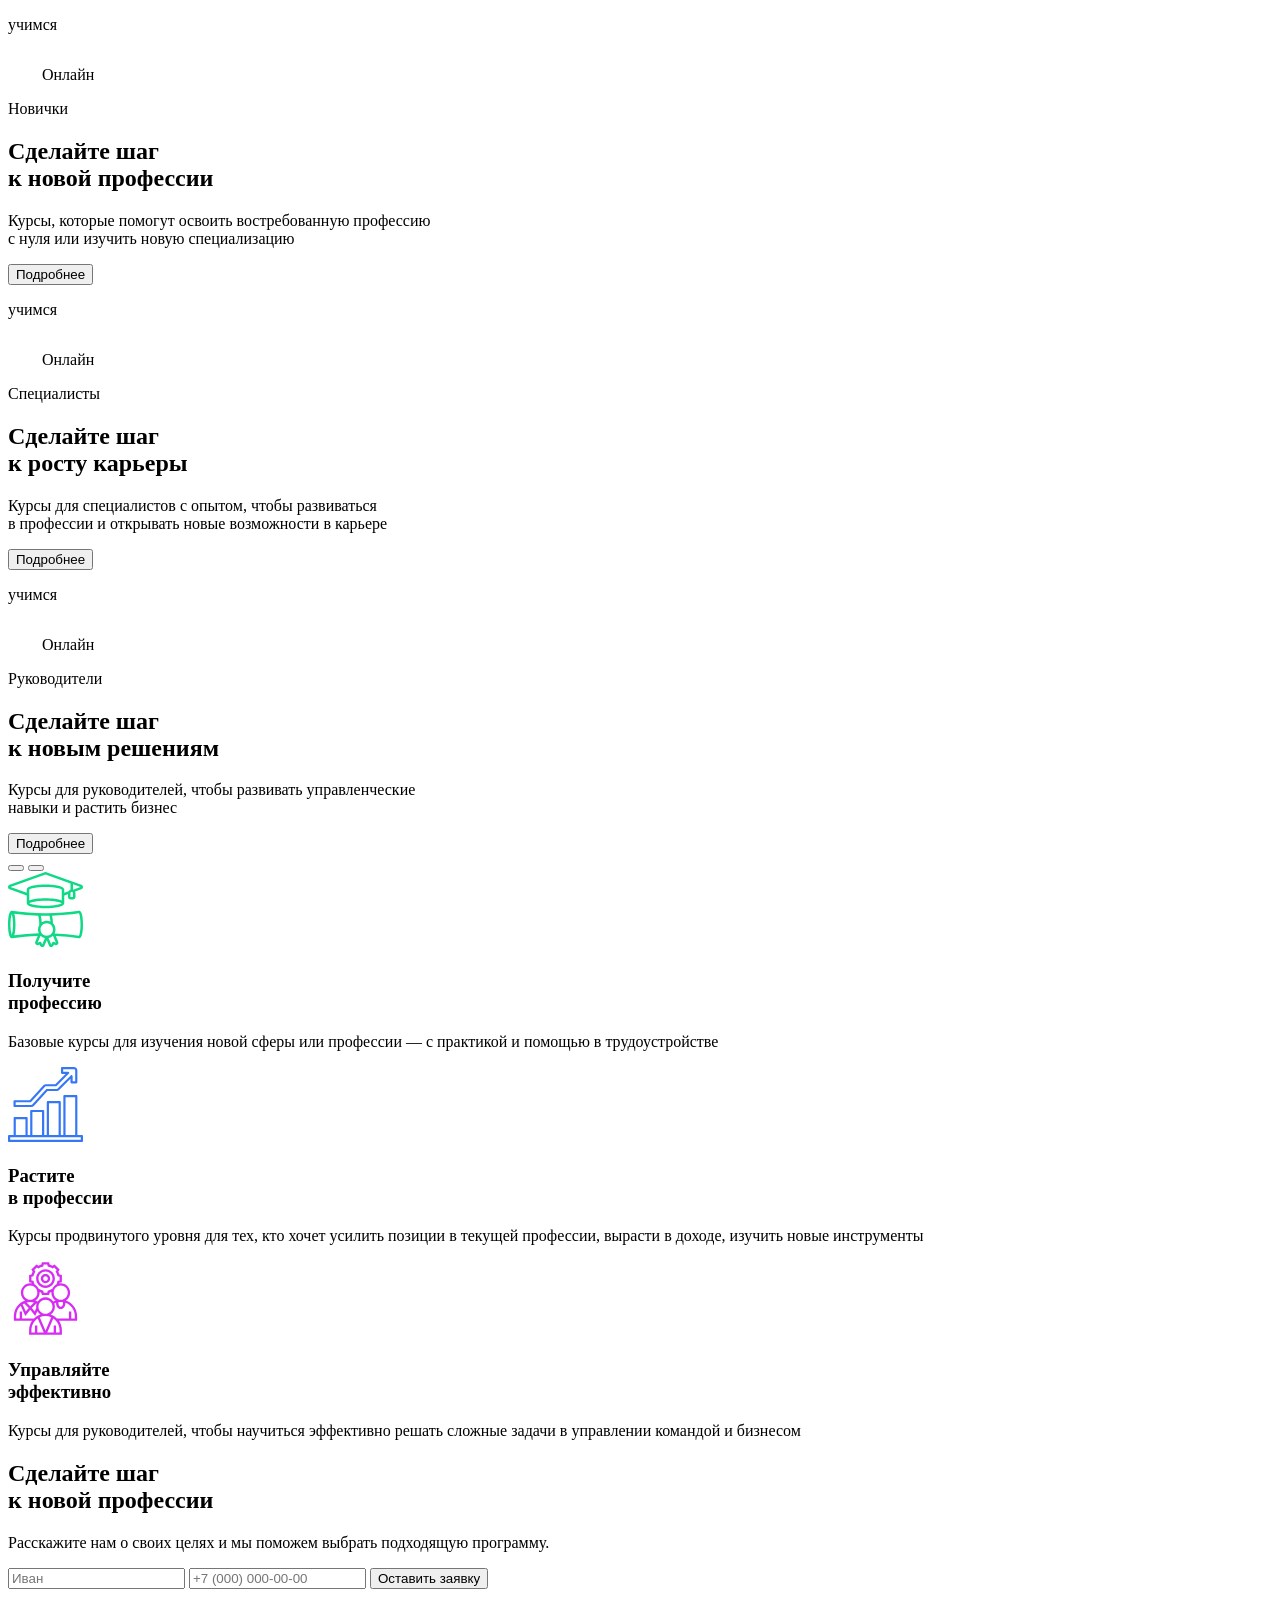
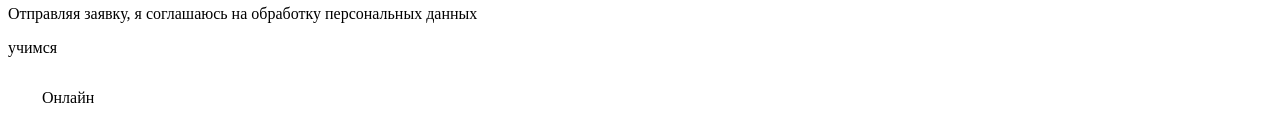
==== commit 6a680e2d: "Основная верстка проекта" ====
--- a/src/index.html
+++ b/src/index.html
@@ -233,23 +233,64 @@
 
             <section class="feedback">
                 <div class="container">
-                    <div class="feedback__content">
-                        <h2 class="title feedback__title">
-                            Сделайте шаг<br />
-                            к&nbsp;новой профессии
-                        </h2>
-                        <p class="descr">
-                            Расскажите нам о&nbsp;своих целях
-                            и&nbsp;мы&nbsp;поможем выбрать подходящую программу.
-                        </p>
-                    </div>
-                    <form class="feedback__form" onsubmit="return false">
-                        <input type="text" placeholder="Иван">
-                        <input type="tel" placeholder="+7 (000) 000-00-00">
-                        <button type="submit">Оставить заявку</button>
-                    </form>
+                    <div class="feedback__wrapper">
+                        <div class="feedback__content">
+                            <h2 class="title feedback__title">
+                                Сделайте шаг<br />
+                                к&nbsp;новой профессии
+                            </h2>
+                            <p class="descr">
+                                Расскажите нам о&nbsp;своих целях
+                                и&nbsp;мы&nbsp;поможем выбрать подходящую
+                                программу.
+                            </p>
+                        </div>
+                        <div class="feedback__application">
+                            <form
+                                class="feedback__form"
+                                onsubmit="return false"
+                            >
+                                <input type="text" placeholder="Иван" />
+                                <input
+                                    type="tel"
+                                    placeholder="+7 (000) 000-00-00"
+                                />
+                                <button
+                                    class="button button__submit"
+                                    type="submit"
+                                >
+                                    Оставить заявку
+                                </button>
+                            </form>
+                            <p class="feedback__sign">
+                                Отправляя заявку, я&nbsp;соглашаюсь
+                                на&nbsp;обработку
+                                <span>персональных данных</span>
+                            </p>
+                        </div>
+                    </div>
                 </div>
             </section>
         </main>
+        <footer class="footer">
+            <div class="container">
+                <div class="logo">
+                    <p>учимся</p>
+                    <svg
+                        width="30"
+                        height="30"
+                        viewBox="0 0 30 30"
+                        fill="none"
+                        xmlns="http://www.w3.org/2000/svg"
+                    >
+                        <path
+                            d="M27.6563 16.2938V11.686L28.8891 10.6735C28.9469 10.6282 28.993 10.5696 29.0232 10.5027C29.0534 10.4357 29.0669 10.3624 29.0625 10.2891C29.0576 10.2155 29.036 10.1439 28.9995 10.0798C28.9629 10.0157 28.9124 9.96063 28.8516 9.91881L15.2578 1.01255C15.1805 0.964302 15.0912 0.938721 15 0.938721C14.9089 0.938721 14.8195 0.964302 14.7422 1.01255L1.14844 9.91881C1.08764 9.96063 1.03708 10.0157 1.00055 10.0798C0.964019 10.1439 0.942468 10.2155 0.937507 10.2891C0.933146 10.3624 0.946651 10.4357 0.976861 10.5027C1.00707 10.5696 1.05308 10.6282 1.11094 10.6735L6.09376 14.7516V15.0188C5.46559 16.3532 5.1453 17.8117 5.15655 19.2865C5.1678 20.7613 5.5103 22.2148 6.15875 23.5394C6.80719 24.8641 7.74501 26.0261 8.9029 26.9396C10.0608 27.8531 11.4091 28.4948 12.8483 28.8171C14.2875 29.1395 15.7808 29.1344 17.2177 28.8021C18.6546 28.4698 19.9986 27.8189 21.1501 26.8975C22.3017 25.976 23.2315 24.8076 23.8708 23.4785C24.5102 22.1494 24.8427 20.6937 24.8438 19.2188C24.8475 17.7665 24.5272 16.3317 23.9063 15.0188V14.7516L26.7188 12.4501V16.2938L25.5703 18.5907C25.4632 18.8053 25.4127 19.0437 25.4237 19.2833C25.4347 19.523 25.5069 19.7558 25.6332 19.9597C25.7596 20.1635 25.936 20.3317 26.1457 20.4482C26.3554 20.5646 26.5914 20.6255 26.8313 20.6251H27.5438C27.7836 20.6255 28.0196 20.5646 28.2293 20.4482C28.439 20.3317 28.6154 20.1635 28.7418 19.9597C28.8682 19.7558 28.9403 19.523 28.9513 19.2833C28.9623 19.0437 28.9118 18.8053 28.8047 18.5907L27.6563 16.2938ZM11.2594 18.7501C11.2752 16.8756 11.6113 15.0176 12.2531 13.2563C13.1659 13.166 14.0828 13.1222 15 13.1251C15.9173 13.1222 16.8341 13.166 17.7469 13.2563C18.3888 15.0176 18.7248 16.8756 18.7406 18.7501H11.2594ZM18.7406 19.6876C18.7207 21.1327 18.524 22.5699 18.1547 23.9672C16.1109 23.261 13.8892 23.261 11.8453 23.9672C11.4761 22.5699 11.2793 21.1327 11.2594 19.6876H18.7406ZM15 12.1876C11.7938 12.1876 8.57345 12.6985 7.03126 13.6782V10.7813C7.03126 10.1438 9.84376 8.9063 15 8.9063C20.1563 8.9063 22.9688 10.1438 22.9688 10.7813V13.6782C21.4266 12.6985 18.2063 12.1876 15 12.1876ZM11.2031 13.3829C10.6391 15.1169 10.3419 16.9267 10.3219 18.7501H6.10782C6.16576 17.5634 6.46396 16.4009 6.98438 15.3329C7.0159 15.2687 7.03196 15.1981 7.03126 15.1266V15.0001C7.03126 14.5454 8.48438 13.7813 11.2031 13.3829ZM6.1172 19.6876H10.3219C10.3441 21.2494 10.563 22.8023 10.9734 24.3094C10.2063 24.6557 9.48644 25.0983 8.83126 25.6266C7.20316 24.0649 6.23243 21.9407 6.1172 19.6876ZM9.55313 26.2501C10.0806 25.8383 10.653 25.4876 11.2594 25.2047C11.5763 26.1496 12.0588 27.0305 12.6844 27.8063C11.5475 27.5011 10.4829 26.972 9.55313 26.2501ZM15 28.1251C13.95 28.1251 12.8578 26.9157 12.1266 24.8626C13.9871 24.2126 16.013 24.2126 17.8735 24.8626C17.1422 26.9157 16.05 28.1251 15 28.1251ZM17.3156 27.8063C17.9412 27.0305 18.4238 26.1496 18.7406 25.2047C19.347 25.4876 19.9194 25.8383 20.4469 26.2501C19.5171 26.972 18.4525 27.5011 17.3156 27.8063ZM21.1688 25.6266C20.5136 25.0983 19.7937 24.6557 19.0266 24.3094C19.437 22.8023 19.6559 21.2494 19.6781 19.6876H23.8828C23.7676 21.9407 22.7969 24.0649 21.1688 25.6266ZM19.6781 18.7501C19.6581 16.9267 19.3609 15.1169 18.7969 13.3829C21.5156 13.7813 22.9688 14.5454 22.9688 15.0001V15.1266C22.9681 15.1981 22.9841 15.2687 23.0156 15.3329C23.5361 16.4009 23.8343 17.5634 23.8922 18.7501H19.6781ZM23.9063 13.5422V10.7813C23.9063 8.93443 19.425 7.9688 15 7.9688C10.575 7.9688 6.09376 8.93443 6.09376 10.7813V13.5422L2.19844 10.3547L15 1.9688L27.8016 10.3547L23.9063 13.5422ZM27.9422 19.4672C27.9012 19.5359 27.8427 19.5924 27.7727 19.6311C27.7027 19.6698 27.6237 19.6893 27.5438 19.6876H26.8313C26.7513 19.6893 26.6723 19.6698 26.6023 19.6311C26.5324 19.5924 26.4739 19.5359 26.4328 19.4672C26.3901 19.399 26.3655 19.321 26.3614 19.2406C26.3573 19.1602 26.3738 19.0801 26.4094 19.0079L27.1875 17.4563L27.9656 19.0079C28.0012 19.0801 28.0177 19.1602 28.0136 19.2406C28.0095 19.321 27.9849 19.399 27.9422 19.4672Z"
+                            fill="white"
+                        />
+                    </svg>
+                    <span>Онлайн</span>
+                </div>
+            </div>
+        </footer>
     </body>
 </html>
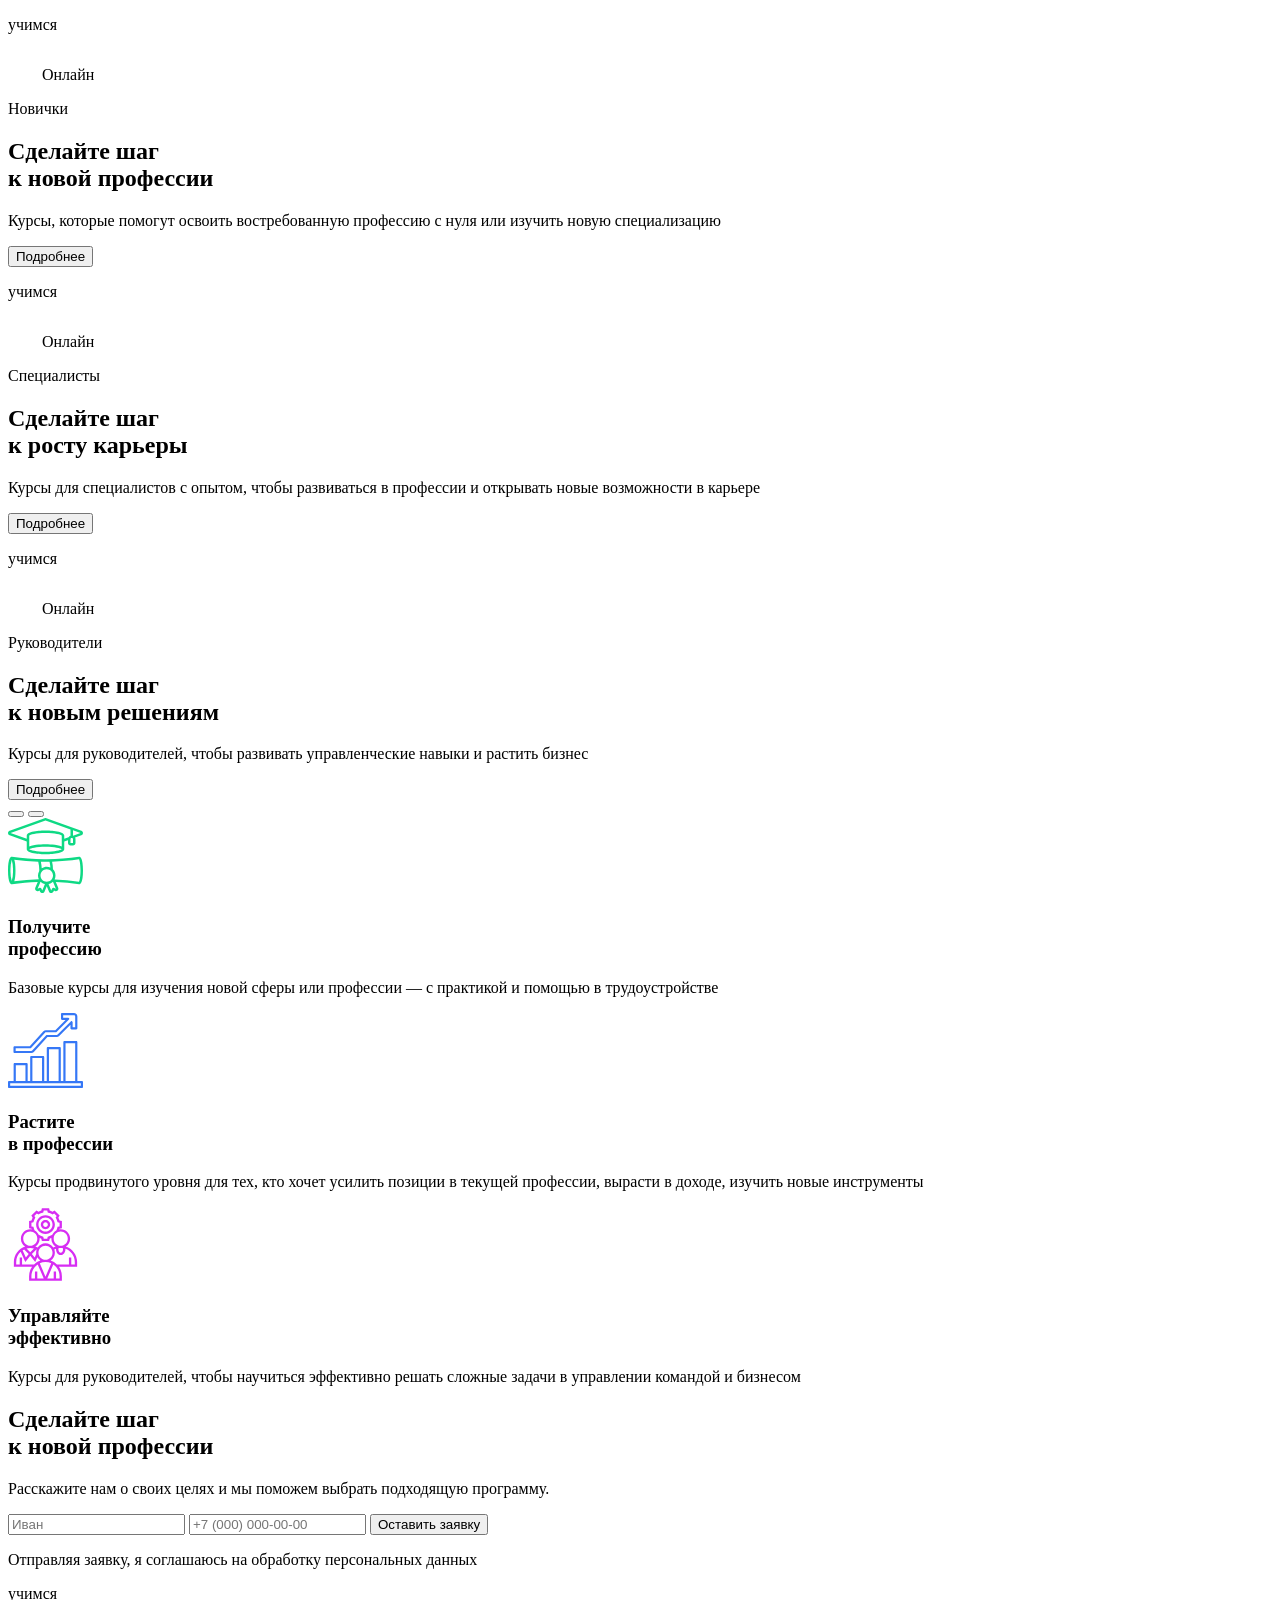
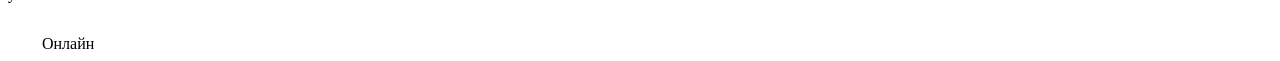
==== commit d373e54a: "Адаптивная верстка" ====
--- a/src/index.html
+++ b/src/index.html
@@ -36,9 +36,8 @@
                                     </h1>
                                     <p class="descr slide__descr">
                                         Курсы, которые помогут освоить
-                                        востребованную профессию <br />
-                                        с&nbsp;нуля или изучить новую
-                                        специализацию
+                                        востребованную профессию с&nbsp;нуля или
+                                        изучить новую специализацию
                                     </p>
                                 </div>
                                 <button class="button button__more">
@@ -74,9 +73,9 @@
                                     </h1>
                                     <p class="descr slide__descr">
                                         Курсы для специалистов с&nbsp;опытом,
-                                        чтобы развиваться <br />
-                                        в&nbsp;профессии и&nbsp;открывать новые
-                                        возможности в&nbsp;карьере
+                                        чтобы развиваться в&nbsp;профессии
+                                        и&nbsp;открывать новые возможности
+                                        в&nbsp;карьере
                                     </p>
                                 </div>
                                 <button class="button button__more">
@@ -111,8 +110,8 @@
                                     </h1>
                                     <p class="descr slide__descr">
                                         Курсы для руководителей, чтобы развивать
-                                        управленческие <br />
-                                        навыки и&nbsp;растить бизнес
+                                        управленческие навыки и&nbsp;растить
+                                        бизнес
                                     </p>
                                 </div>
                                 <button class="button button__more">
